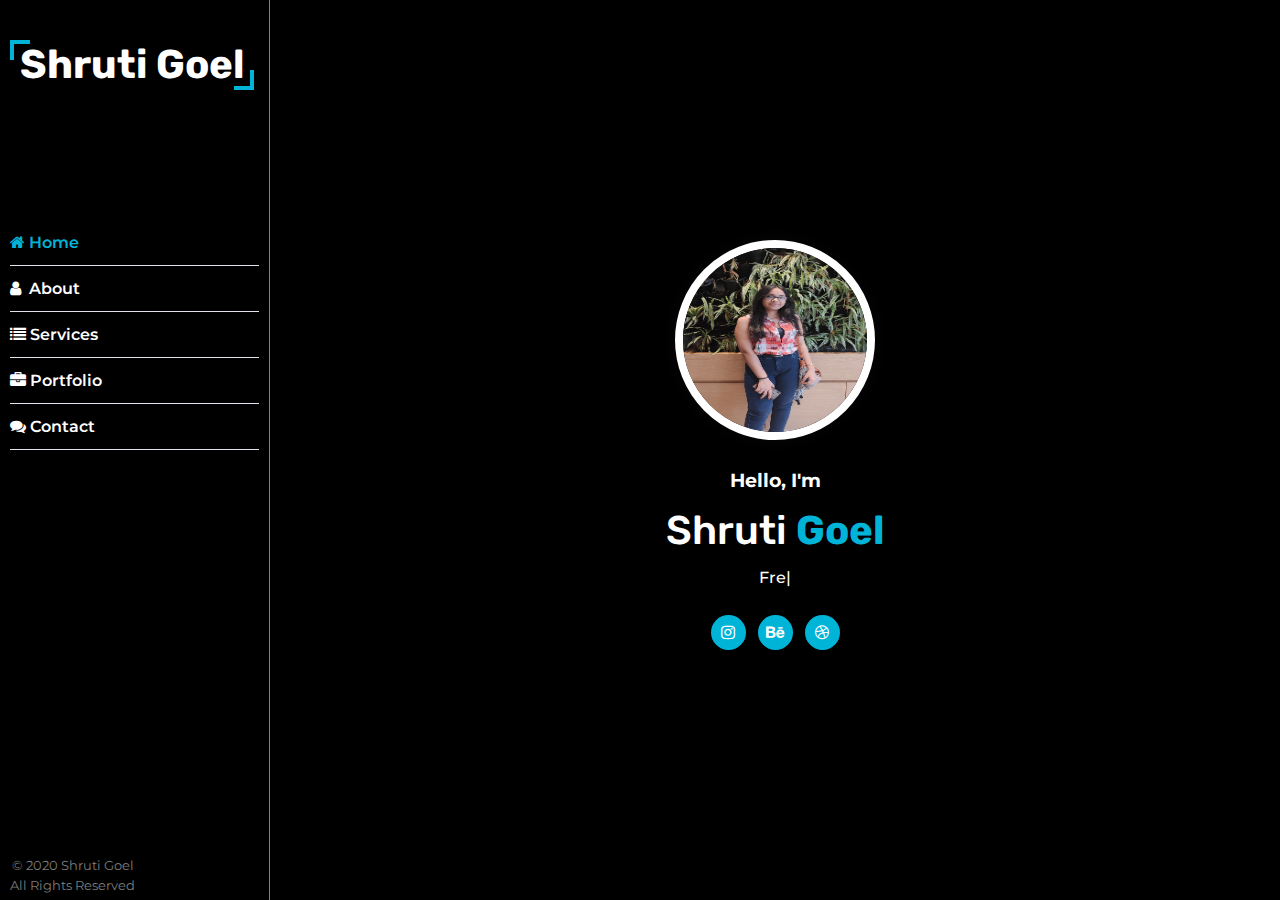
==== index.html @ d74e1188 "Update" ====
﻿<!DOCTYPE html>
<html lang="en-US">

<head>
    <title>Shruti Goel | Graphic Designer</title>
    <meta charset="utf-8" />
    <meta name="viewport" content="width=device-width, initial-scale=1" />

    <!-- Favicon -->
    <link rel="apple-touch-icon" sizes="57x57" href="images/favicon/apple-icon-57x57.png" />
    <link rel="apple-touch-icon" sizes="60x60" href="images/favicon/apple-icon-60x60.png" />
    <link rel="apple-touch-icon" sizes="72x72" href="images/favicon/apple-icon-72x72.png" />
    <link rel="apple-touch-icon" sizes="76x76" href="images/favicon/apple-icon-76x76.png" />
    <link rel="apple-touch-icon" sizes="114x114" href="images/favicon/apple-icon-114x114.png" />
    <link rel="apple-touch-icon" sizes="120x120" href="images/favicon/apple-icon-120x120.png" />
    <link rel="apple-touch-icon" sizes="144x144" href="images/favicon/apple-icon-144x144.png" />
    <link rel="apple-touch-icon" sizes="152x152" href="images/favicon/apple-icon-152x152.png" />
    <link rel="apple-touch-icon" sizes="180x180" href="images/favicon/apple-icon-180x180.png" />
    <link rel="icon" type="image/png" sizes="192x192" href="images/favicon/android-icon-192x192.png" />
    <link rel="icon" type="image/png" sizes="32x32" href="images/favicon/favicon-32x32.png" />
    <link rel="icon" type="image/png" sizes="96x96" href="images/favicon/favicon-96x96.png" />
    <link rel="icon" type="image/png" sizes="16x16" href="images/favicon/favicon-16x16.png" />
    <link rel="manifest" href="images/favicon/manifest.json" />
    <meta name="msapplication-TileColor" content="#ffffff" />
    <meta name="msapplication-TileImage" content="images/favicon/ms-icon-144x144.png" />
    <meta name="theme-color" content="#ffffff" />

    <!-- Required Social Preview MetaTags -->

    <!-- Primary Meta Tags -->
    <meta name="title" content="Shruti Goel | Graphic Designer" />
    <meta name="description" content="I'm Shruti Goel, a Freelance Graphic Designer and Digital Illustrator based in India. I love to provide awesome services to my lovely clients. Hire me now!" />

    <!-- Open Graph / Facebook -->
    <meta property="og:type" content="website" />
    <meta property="og:url" content="https://alnahian2003.github.io/me" />
    <meta property="og:title" content="Shruti Goel | Graphic Designer" />
    <meta property="og:description" content="I'm Shruti Goel, a Freelance Graphic Designer and Digital Illustrator based in India. I love to provide awesome services to my lovely clients. Hire me now!" />
    <meta property="og:image" content="images/alnahian.jpg" />

    <!-- Twitter -->
    <meta property="twitter:card" content="summary_large_image" />
    <meta property="twitter:url" content="https://alnahian2003.github.io/me" />
    <meta property="twitter:title" content="Shruti Goel | Graphic Designer" />
    <meta property="twitter:description" content="I'm Shruti Goel, a Freelance Graphic Designer and Digital Illustrator based in India. I love to provide awesome services to my lovely clients. Hire me now!" />
    <meta property="twitter:image" content="images/alnahian.jpg" />

    <!-- End of Required Social Preview MetaTags -->

    <!-- FontAwesome -->
    <link rel="stylesheet" href="https://cdnjs.cloudflare.com/ajax/libs/font-awesome/5.15.1/css/all.min.css">

    <!-- Main css Files -->
    <link rel="stylesheet" href="css/style.css" type="text/css" />

    <!-- Main Theme Color -->
    <link rel="stylesheet" class="alternate-style" title="blue" href="css/theme.css" type="text/css" />
    <link rel="stylesheet" href="css/styleSwitcher.css" type="text/css" />
</head>

<body style="background-color:black;">
    <!-- Notification -->
    <!-- <div id="notification">
      New Portfolio Website is Available!
      <a
        class="notif-link"
        href="https://alnahian2003.github.io"
        target="_blank"
      >
        ☺ Have a Look
      </a>
    </div> -->
    <!-- Preloader -->
    <div class="preloader">
        <div class="loader"></div>
    </div>
    <!-- Preloader End -->

    <!-- Main Container -->
    <div class="main-container">
        <!-- Aside -->
        <div class="aside">
            <!-- Nav Toggler Btn -->
            <div class="nav-toggler">
                <span></span>
            </div>
            <div class="aside-inner">
                <!-- Logo -->
                <div class="logo">
                    <a href="index.html">Shruti Goel</a>
                </div>
                <!-- Nav -->
                <ul class="nav">
                    <li>
                        <a href="#home" class="active"><i class="fa fa-home"></i> Home</a>
                    </li>
                    <li>
                        <a href="#about"><i class="fa fa-user"></i> &nbsp;About</a>
                    </li>
                    <li>
                        <a href="#services"><i class="fa fa-list"></i> Services</a>
                    </li>
                    <li>
                        <a href="#portfolio"><i class="fa fa-briefcase"></i> Portfolio</a>
                    </li>
                    <li>
                        <a href="#contact"><i class="fa fa-comments"></i> Contact</a>
                    </li>
                </ul>
                <!-- Copyright -->
                <div class="copyright-text" style="text-align: center">
                    &copy; 2020 Shruti Goel <br /> All Rights Reserved
                </div>
            </div>
        </div>
        <!-- Aside End -->
        <!-- Main Content -->
        <div class="main-content">
            <!-- Home Section -->
            <section class="home section active" id="home">
                <div class="container">
                    <div class="intro">
                        <img src="images/profile.jpg" class="shadow-dark ProfilePic" />
                        <h3>Hello, I'm</h3>
                        <h1>
                            Shruti
                            <span style="color: #00b4d8; font-size: 40px; font-weight: 700">
                Goel</span>
                        </h1>
                        <span class="iTyped"></span>
                        <div class="social-links">
                            <a href="https://facebook.com/alnahian2003" target="_blank">
                                <i class="fa fa-instagram"></i>
                            </a>
                            <a href="https://behance.net/alnahian2003" target="_blank">
                                <i class="fa fa-behance"></i>
                            </a>
                            <a href="https://twitter.com/alnahian2003" target="_blank">
                                <i class="fa fa-dribbble"></i>
                            </a>
                        </div>
                    </div>
                </div>
            </section>
            <!-- Home Section End -->

            <!-- About Section -->
            <section class="about section" id="about">
                <div class="container">
                    <div class="row">
                        <div class="section-title padd-15">
                            <h2>About Me</h2>
                        </div>
                    </div>
                    <div class="row">
                        <div class="about-content padd-15">
                            <div class="row">
                                <div class="about-text padd-15">
                                    <h3>I'm a Self Learner and<span> a Workaholic .</span></h3>
                                    <p>
                                        Creative graphic designer and illustrator with innovative ideas and a unique approach to designs. Always exploring new mediums and curating the most aesthetic designs. Enthusiastic team player, committed to delivering top results on time and within the
                                        budget. Passion for keeping clients satisfied with each project.
                                    </p>
                                </div>
                            </div>
                            <div class="row">
                                <div class="personal-info padd-15">
                                    <div class="row">
                                        <div class="info-item padd-15">
                                            <p>Age : <span>20 Years.</span></p>
                                        </div>
                                        <div class="info-item padd-15">
                                            <p>City : <span>Ghaziabad</span></p>
                                        </div>
                                        <div class="info-item padd-15">
                                            <p>
                                                Country : India
                                                </span>
                                            </p>
                                        </div>
                                        <div class="info-item padd-15">
                                            <p>
                                                Freelance :
                                                <span>
                          <span class="active" style="
                                height: 10px;
                                width: 10px;
                                border-radius: 50%;
                                background-color: #00b4d8;
                                display: inline-block;
                              "></span> Available.
                                                </span>
                                            </p>
                                        </div>
                                    </div>
                                    <div class="row">
                                        <div class="buttons padd-15">
                                            <a href="#contact" data-section-index="1" class="btn hire-me">Hire me</a>
                                        </div>
                                    </div>
                                </div>
                                <div class="skills padd-15">
                                    <div class="row">
                                        <div class="skill-item padd-15">
                                            <h5>Adobe Illustrator</h5>
                                            <div class="progress">
                                                <div class="progress-in" style="width: 90%"></div>
                                                <div class="skill-porcent">90%</div>
                                            </div>
                                        </div>
                                        <div class="skill-item padd-15">
                                            <h5>Adobe Photoshop</h5>
                                            <div class="progress">
                                                <div class="progress-in" style="width: 80%"></div>
                                                <div class="skill-porcent">50%</div>
                                            </div>
                                        </div>
                                        <div class="skill-item padd-15">
                                            <h5>Canva</h5>
                                            <div class="progress">
                                                <div class="progress-in" style="width: 55%"></div>
                                                <div class="skill-porcent">90%</div>
                                            </div>
                                        </div>
                                        <div class="skill-item padd-15">
                                            <h5>Sketchbook App</h5>
                                            <div class="progress">
                                                <div class="progress-in" style="width: 55%"></div>
                                                <div class="skill-porcent">80%</div>
                                            </div>
                                        </div>
                                        <div class="skill-item padd-15">
                                            <h5>After Effects</h5>
                                            <div class="progress">
                                                <div class="progress-in" style="width: 55%"></div>
                                                <div class="skill-porcent">40%</div>
                                            </div>
                                        </div>

                                    </div>
                                </div>
                            </div>

                            <div class="row">
                                <div class="education padd-15">
                                    <h3 class="title">Education</h3>
                                    <div class="row">
                                        <div class="timeline-box padd-15">
                                            <div class="timeline shadow-dark">
                                                <!-- timeline Item -->
                                                <div class="timeline-item">
                                                    <div class="circle-dot"></div>
                                                    <h6 class="timeline-date">
                                                        <i class="fa fa-calendar"></i> 2019 - Present
                                                    </h6>
                                                    <h3 class="timeline-title">
                                                        B.Sc (H) in Computer Science
                                                    </h3>
                                                    <p class="timeline-text">Sri Guru Tegh Bahadur Khalsa College | Delhi University</p>
                                                </div>
                                                <!-- timeline Item End -->
                                                <!-- timeline Item -->
                                                <div class="timeline-item">
                                                    <div class="circle-dot"></div>
                                                    <h6 class="timeline-date">
                                                        <i class="fa fa-calendar"></i> 2020-21
                                                    </h6>
                                                    <h4 class="timeline-title">
                                                        Professional Diploma in Fine Arts
                                                    </h4>
                                                    <p class="timeline-text">
                                                        Delhi Collage of Fine Arts
                                                    </p>
                                                </div>
                                                <!-- timeline Item End -->
                                                <!-- timeline Item -->
                                                <div class="timeline-item">
                                                    <div class="circle-dot"></div>
                                                    <h6 class="timeline-date">
                                                        <i class="fa fa-calendar"></i> 2018-19
                                                    </h6>
                                                    <h4 class="timeline-title">
                                                        Senior Secondary
                                                    </h4>
                                                    <p class="timeline-text">
                                                        DAV Public School Sreshtha Vihar
                                                    </p>
                                                </div>
                                                <!-- timeline Item End -->
                                                <!-- timeline Item -->
                                                <div class="timeline-item">
                                                    <div class="circle-dot"></div>
                                                    <h6 class="timeline-date">
                                                        <i class="fa fa-calendar"></i> 2016-17
                                                    </h6>
                                                    <h4 class="timeline-title">
                                                        High School
                                                    </h4>
                                                    <p class="timeline-text">
                                                        DAV Public School | Rajendra Nagar
                                                    </p>
                                                </div>
                                                <!-- timeline Item End -->
                                            </div>
                                        </div>
                                    </div>
                                </div>
                                <div class="experience padd-15">
                                    <h3 class="title">Experience</h3>
                                    <div class="row">
                                        <div class="timeline-box padd-15">
                                            <div class="timeline shadow-dark">
                                                <!-- timeline Item -->
                                                <div class="timeline-item">
                                                    <div class="circle-dot"></div>
                                                    <h6 class="timeline-date">
                                                        <i class="fa fa-calendar"></i>November 2021 - Present
                                                    </h6>
                                                    <h1 class="timeline-title">DOJO Sports</h4>
                                                        <h4 class="timeline-text">Graphic Design Intern</h4>
                                                        <p class="timeline-text">
                                                            - Recreating digital illustrations for their application.<br> - Designing passport advertisements.<br> - Informational ad promotional posts for various instagram handles.<br> - Animated GIFs
                                                            to be uploaded on the firm's app.
                                                        </p>
                                                </div>
                                                <!-- timeline Item End -->
                                                <!-- timeline Item -->
                                                <div class="timeline-item">
                                                    <div class="circle-dot"></div>
                                                    <h6 class="timeline-date">
                                                        <i class="fa fa-calendar"></i> August - September 2021
                                                    </h6>
                                                    <h1 class="timeline-title">Platinum Overseas</h4>
                                                        <h4 class="timeline-text">Graphic Design Intern</h4>
                                                        <p class="timeline-text">
                                                            -Tasked to make graphics for their official website.<br> - Edited promotional photos for new products.<br> -Made creative instagram posts.<br> -Designed Amazon and Flipkart sliders.
                                                        </p>
                                                </div>
                                                <!-- timeline Item End -->
                                                <!-- timeline Item -->
                                                <div class="timeline-item">
                                                    <div class="circle-dot"></div>
                                                    <h6 class="timeline-date">
                                                        <i class="fa fa-calendar"></i> August 2021
                                                    </h6>
                                                    <h1 class="timeline-title">Godwill Planners</h4>
                                                        <h4 class="timeline-text">Graphic Design Intern</h4>
                                                        <p class="timeline-text">
                                                            -Edited presentation layouts for clients.<br> - Planned the Instagram feed.<br> -Collected theme specific designs to be put into presentations.
                                                        </p>
                                                </div>
                                                <!-- timeline Item End -->
                                                <!-- timeline Item -->
                                                <div class="timeline-item">
                                                    <div class="circle-dot"></div>
                                                    <h6 class="timeline-date">
                                                        <i class="fa fa-calendar"></i> July 2021 - Present
                                                    </h6>
                                                    <h1 class="timeline-title">Strokes - The fine arts society, SGTBKC</h4>
                                                        <h4 class="timeline-text">President</h4>
                                                        <p class="timeline-text">
                                                            -Working closely with the marketing team.<br> - Designed event promotion posters and introductory posts.<br> -Backend management of all the fine arts events.
                                                        </p>
                                                </div>
                                                <!-- timeline Item End -->
                                            </div>
                                        </div>
                                    </div>
                                </div>
                            </div>
                        </div>
                    </div>
                </div>
            </section>
            <!-- About Section End -->

            <!-- Service Section -->
            <section class="service section" id="services">
                <div class="container">
                    <div class="row">
                        <div class="section-title padd-15">
                            <h2>Services</h2>
                        </div>
                    </div>
                    <div class="row">
                        <!-- Service item -->
                        <div class="service-item padd-15">
                            <div class="service-item-inner">
                                <div class="icon"><i class="fas fa-bezier-curve"></i></div>
                                <h4>Graphic Designing</h4>
                                <p>
                                    Extensive experience in multimedia, marketing and print design. Exceptional collaborative and interpersonal skills; dynamic team player with well-developed written and verbal communication abilities. Passionate and inventive creator of innovative marketing
                                    strategies and campaigns; accustomed to performing in deadline-driven environments with an emphasis on working within budget requirements.
                                </p>
                            </div>
                        </div>
                        <!-- Service item End -->
                        <!-- Service item -->
                        <div class="service-item padd-15">
                            <div class="service-item-inner">
                                <div class="icon"><i class="fa fa-pencil"></i></div>
                                <h4>Digital Art</h4>
                                <p>
                                    My digital art is characterized by layers of depth and resonance, colourful lyricism, and a plethora of tactile surfaces. Skilled in sketchbook app. Blending the colours with utmost accuracy is my forte.
                                </p>
                            </div>
                        </div>
                    </div>
                </div>
            </section>
            <!-- Service Section End -->

            <!-- Portfolio Section -->
            <section class="portfolio section" id="portfolio">
                <div class="container">
                    <div class="row">
                        <div class="section-title padd-15">
                            <h2>Portfolio</h2>
                        </div>
                    </div>
                    <div class="row" style="visibility:hidden;">
                        <div class="portfolio-filter padd-15">
                            <button type="button" class="active" data-filter="all">
                All
              </button>
                            <button type="button" data-filter="web-design">
                Web Design
              </button>
                            <button type="button" data-filter="wordpress">Wordpress</button>
                        </div>
                    </div>
                    <div class="row">
                        <!-- Portfolio Item -->
                        <div class="portfolio-item padd-15" data-category="web-design">
                            <a href="Insta feed.html">

                                <div class="portfolio-item-inner shadow-dark">
                                    <div class="portfolio-img">
                                        <img src="imgs/covers/instacover.png" alt="Web Design" />
                                    </div>
                                    <div class="portfolio-info">
                                        <h4>Instagram Feed Post</h4>
                                        <div class="icon">

                                            <i class="fa fa-search"></i>
                                        </div>
                                    </div>
                                </div>
                            </a>

                        </div>
                        <!-- Portfolio Item End -->
                        <!-- Portfolio Item -->

                        <div class="portfolio-item padd-15" data-category="web-design">
                            <a href="Instareels.html">

                                <div class="portfolio-item-inner shadow-dark">
                                    <div class="portfolio-img">
                                        <img src="imgs/covers/reelcover-02.png" alt="Web Design" />
                                    </div>
                                    <div class="portfolio-info">
                                        <h4>Instagram Reels</h4>
                                        <div class="icon">
                                            <i class="fa fa-search"></i>
                                        </div>
                                    </div>
                                </div>
                            </a>

                        </div>
                        <!-- Portfolio Item End -->
                        <!-- Portfolio Item -->
                        <!-- <div class="portfolio-item padd-15" data-category="web-design">
                            <div class="portfolio-item-inner shadow-dark">
                                <div class="portfolio-img">
                                    <img src="images/portfolio/insta5_2.png" alt="Wordpress" />
                                </div>
                                <div class="portfolio-info">
                                    <h4>Video Animation</h4>
                                    <div class="icon">
                                        <a href="Instafeed.html">
                                            <i class="fa fa-search"></i></a>
                                    </div>
                                </div>
                            </div>
                        </div> -->
                        <!-- Portfolio Item End -->
                        <!-- Portfolio Item -->
                        <div class="portfolio-item padd-15" data-category="web-design">

                            <a href="Illustrations.html">

                                <div class="portfolio-item-inner shadow-dark">
                                    <div class="portfolio-img">
                                        <img src="imgs/covers/illuscover-02.png" alt="portfolio" />
                                    </div>
                                    <div class="portfolio-info">
                                        <h4>Illustrations</h4>
                                        <div class="icon">
                                            <i class="fa fa-search"></i>
                                        </div>
                                    </div>
                                </div>
                            </a>
                        </div>
                        <!-- Portfolio Item End -->
                        <!-- Portfolio Item -->
                        <div class="portfolio-item padd-15" data-category="web-design">

                            <a href="Digital art.html">

                                <div class="portfolio-item-inner shadow-dark">
                                    <div class="portfolio-img">
                                        <img src="imgs/covers/digcover-01.png" alt="WordPress" />
                                    </div>
                                    <div class="portfolio-info">
                                        <h4>Digital Art</h4>
                                        <div class="icon">
                                            <i class="fa fa-search"></i>
                                        </div>
                                    </div>
                                </div>
                            </a>
                        </div>
                        <!-- Portfolio Item End -->
                        <!-- Portfolio Item -->
                        <div class="portfolio-item padd-15" data-category="web-design">

                            <a href="Logos.html">
                                <div class="portfolio-item-inner shadow-dark">
                                    <div class="portfolio-img">
                                        <img src="imgs/covers/logocover-01.png" alt="WordPress" />
                                    </div>
                                    <div class="portfolio-info">
                                        <h4>Logos</h4>
                                        <div class="icon">
                                            <i class="fa fa-search"></i>
                                        </div>
                                    </div>
                                </div>
                            </a>
                        </div>
                        <!-- Portfolio Item End -->
                        <!-- Portfolio Item -->
                        <div class="portfolio-item padd-15" data-category="web-design">
                            <a href="Typography.html">
                                <div class="portfolio-item-inner shadow-dark">
                                    <div class="portfolio-img">
                                        <img src="imgs/covers/typocover-01.png" alt="WordPress" />
                                    </div>
                                    <div class="portfolio-info">
                                        <h4>Typography</h4>
                                        <div class="icon">
                                            <i class="fa fa-search"></i>
                                        </div>
                                    </div>
                                </div>
                            </a>
                        </div>
                        <!-- Portfolio Item End -->
                        <!-- Portfolio Item -->
                        <!-- <div class="portfolio-item padd-15" data-category="wordpress">
                            <div class="portfolio-item-inner shadow-dark">
                                <div class="portfolio-img">
                                    <img src="images/portfolio/insta5_2.png" alt="WordPress" />
                                </div>
                                <div class="portfolio-info">
                                    <h4>Presentation Refining</h4>
                                    <div class="icon">
                                        <a href="Instafeed.html">
                                            <i class="fa fa-search"></i></a>
                                    </div>
                                </div>
                            </div>
                        </div> -->
                        <!-- Portfolio Item End -->
                        <!-- Portfolio Item -->
                        <!-- <div class="portfolio-item padd-15" data-category="wordpress">
                            <div class="portfolio-item-inner shadow-dark">
                                <div class="portfolio-img">
                                    <img src="images/portfolio/insta5_2.png" alt="WordPress" />
                                </div>
                                <div class="portfolio-info">
                                    <h4>Package Designing</h4>
                                    <div class="icon">
                                        <a href="Instafeed.html">
                                            <i class="fa fa-search"></i></a>
                                    </div>
                                </div>
                            </div>
                        </div> -->
                        <!-- Portfolio Item End -->
                        <!-- Portfolio Item -->
                        <!-- <div class="portfolio-item padd-15" data-category="wordpress">
                            <div class="portfolio-item-inner shadow-dark">
                                <div class="portfolio-img">
                                    <img src="images/portfolio/insta5_2.png" alt="WordPress" />
                                </div>
                                <div class="portfolio-info">
                                    <h4>Website Hero Banner Design</h4>
                                    <div class="icon">
                                        <a href="Instafeed.html">
                                            <i class="fa fa-search"></i></a>
                                    </div>
                                </div>
                            </div>
                        </div> -->
                        <!-- Portfolio Item End -->
                        <!-- Portfolio Item -->
                        <div class="portfolio-item padd-15" data-category="wordpress">
                            <a href="Posters.html">

                                <div class="portfolio-item-inner shadow-dark">
                                    <div class="portfolio-img">
                                        <img src="imgs/covers/postercover-02.png" alt="WordPress" />
                                    </div>
                                    <div class="portfolio-info">
                                        <h4>Posters</h4>
                                        <div class="icon">
                                            <i class="fa fa-search"></i>
                                        </div>
                                    </div>
                                </div>
                            </a>
                        </div>
                        <!-- Portfolio Item End -->

                    </div>
                    <a href="imgs/ResumeShrutiGoel.pdf" class="btn">Download CV</a>
                    <!-- <div class="buttons padd-15" style="text-align: center">
            
            <a href="https://behance.net/alnahian2003" target="_blank" class="btn">See More</a>
          </div> -->
                </div>
            </section>
            <!-- Portfolio Section End -->

            <!-- Contact Section -->
            <section class="contact section" id="contact">
                <div class="container">
                    <div class="row">
                        <div class="section-title padd-15">
                            <h2>Contact Me</h2>
                        </div>
                    </div>
                    <div class="row">
                        <!-- contact-info-item  -->
                        <div class="contact-info-item padd-15">
                            <div class="icon">
                                <i class="fab fa-instagram"></i>
                                <h4>Say, Hi!</h4>
                                <p>
                                    <a style="color: #00b4d8" href="https://m.me/alnahian2003" target="_blank">instagram/shruistic</a>
                                </p>
                            </div>
                        </div>
                        <!-- contact-info-item end -->
                        <!-- contact-info-item  -->
                        <!-- <div class="contact-info-item padd-15">
                            <div class="icon">
                                <i class="fa fa-unigigs"></i>
                                <h4>Workspace</h4>
                                <p>Mirpur -1, Dhaka, Bangladesh</p>
                            </div>
                        </div> -->
                        <!-- contact-info-item end -->
                        <!-- contact-info-item  -->
                        <div class="contact-info-item padd-15">
                            <div class="icon">
                                <i class="fa fa-envelope"></i>
                                <h4>Mail Me</h4>
                                <a style="color: #00b4d8" href="mailto:a.alnahian2003@gmail.com?subject=Hello%20Dear%20Al%20Nahian!%20It's%20an%20urgent.%20I%20need%20to%20talk%20to%20you%20about%20something.&body=Hey%20Al%20Nahian%2C%20I%20will%20be%20very%20happy%20if%20you%20would%20love%20to%20reply%20to%20my%20message.%20I%20have%20some%20important%20talk%20with%20you.%20Please%20FEEL%20FREE%20to%20reply%20as%20soon%20as%20possible.">shruti060701@gmail.com</a>
                            </div>
                        </div>
                        <!-- contact-info-item end -->
                    </div>

                    <!-- Contact Form -->
                    <!-- I will enable this when I'll have a SMTP Server (@alnahian2003) |16OCT2020===Finally I found one ♥ Third Party Mail Server and Contact Form Added -->
                    <div class="row">
                        <form action="https://formspree.io/f/xjvlrgeq" class="contact-form padd-15" method="POST">
                            <div class="row">
                                <div class="form-item col-6 padd-15">
                                    <div class="form-group">
                                        <input type="text" name="Name" class="form-control" placeholder="Name*" />
                                    </div>
                                </div>
                                <div class="form-item col-6 padd-15">
                                    <div class="form-group">
                                        <input type="email" name="Email" class="form-control" placeholder="Email*" />
                                    </div>
                                </div>
                            </div>
                            <div class="row">
                                <div class="form-item col-12 padd-15">
                                    <div class="form-group">
                                        <input type="text" name="Subject" class="form-control" placeholder="Subject*" />
                                    </div>
                                </div>
                            </div>
                            <div class="row">
                                <div class="form-item col-12 padd-15">
                                    <div class="form-group">
                                        <textarea class="form-control" name="Message" placeholder="Your Message..."></textarea>
                                    </div>
                                </div>
                            </div>
                            <div class="row">
                                <div class="col-12 padd-15">
                                    <button type="submit" class="btn">Send Message</button>
                                </div>
                            </div>
                        </form>
                    </div>
                    <!-- Contact Form End -->
                </div>
                <!-- <img src="images/meet_the_dev.webp" style="width: 100%; height: auto" /> -->
            </section>
            <!-- Contact Section End -->
        </div>
        <!-- Main Content End -->
    </div>
    <!-- Main Container End -->

    <!-- Lightbox -->
    <div class="lightbox">
        <div class="lightbox-content">
            <div class="lightbox-close">&times;</div>
            <img src="" alt="" onclick="nextItem()" class="lightbox-img" />
            <div class="lightbox-caption">
                <div class="caption-text"></div>
                <div class="caption-counter"></div>
            </div>
        </div>
        <div class="lightbox-controls">
            <div class="prev-item" onclick="prevItem()">
                <i class="fa fa-angle-left"></i>
            </div>
            <div class="next-item" onclick="nextItem()">
                <i class="fa fa-angle-right"></i>
            </div>
        </div>
    </div>
    <!-- Lightbox End -->

    <!-- Dark Mode Swithcher -->
    <!-- <div class="style-switcher">
        <div class="toggle-style-switcher">
            <i class="fa fa-adjust"></i>
        </div>
    </div> -->
    <!-- Dark Mode Switcher -->

    <!-- Main js -->
    <script src="js/script.js"></script>
</body>

</html>

<!-- Template From The WebShala Youtube Channel. All Rights Reserved -->
---- css/style.css ----
/*Font Awesome Free Icon*/

@import url("https://stackpath.bootstrapcdn.com/font-awesome/4.7.0/css/font-awesome.min.css");

/*Google fonts*/

@import url("https://fonts.googleapis.com/css?family=Montserrat:400,500,600,700&display=swap");
@import url("https://fonts.googleapis.com/css?family=Rubik:500,700,900&display=swap");
.ProfilePic {
    image-rendering: auto;
    image-rendering: crisp-edges;
    image-rendering: pixelated;
    /* Safari seems to support, but seems deprecated and does the same thing as the others. */
    image-rendering: -webkit-optimize-contrast;
}


/* General Style */

body {
    margin: 0;
    line-height: 1.5;
    font-size: 16px;
    font-family: "Montserrat", sans-serif;
    font-weight: 400;
    background-color: black;
}

* {
    margin: 0;
    padding: 0;
    outline: none;
    text-decoration: none;
    box-sizing: border-box;
}

::before,
::after {
    box-sizing: border-box;
}

a {
    list-style-type: none;
    color: #00b4d8;
}

input,
textarea,
select {
    font-family: "Montserrat", sans-serif;
}

.section {
    background-color: black;
    min-height: 100vh;
    display: block;
    padding: 0 30px;
    position: fixed;
    left: 270px;
    top: 0;
    right: 0;
    bottom: 0;
    z-index: 0;
    overflow-x: hidden;
    overflow-y: auto;
    opacity: 1;
    transition: all 0.3s ease;
    -webkit-transition: all 0.3s ease;
}

.section.active {
    opacity: 1;
    z-index: 2;
    animation: slideSection 1s ease;
    -webkit-animation: slideSection 1s ease;
    -moz-animation: slideSection 1s ease;
    -o-animation: slideSection 1s ease;
}

.section.back-section {
    z-index: 1;
}

@keyframes slideSection {
    0% {
        transform: translateX(100%);
        -webkit-transform: translateX(100%);
        -moz-transform: translateX(100%);
        -o-transform: translateX(100%);
    }
    100% {
        transform: translateX(0%);
        -webkit-transform: translateX(0%);
        -moz-transform: translateX(0%);
        -o-transform: translateX(0%);
    }
}

@-webkit-keyframes slideSection {
    0% {
        transform: translateX(100%);
        -webkit-transform: translateX(100%);
        -moz-transform: translateX(100%);
        -o-transform: translateX(100%);
    }
    100% {
        transform: translateX(0%);
        -webkit-transform: translateX(0%);
        -moz-transform: translateX(0%);
        -o-transform: translateX(0%);
    }
}

@-moz-keyframes slideSection {
    0% {
        transform: translateX(100%);
        -webkit-transform: translateX(100%);
        -moz-transform: translateX(100%);
        -o-transform: translateX(100%);
    }
    100% {
        transform: translateX(0%);
        -webkit-transform: translateX(0%);
        -moz-transform: translateX(0%);
        -o-transform: translateX(0%);
    }
}

@-o-keyframes slideSection {
    0% {
        transform: translateX(100%);
        -webkit-transform: translateX(100%);
        -moz-transform: translateX(100%);
        -o-transform: translateX(100%);
    }
    100% {
        transform: translateX(0%);
        -webkit-transform: translateX(0%);
        -moz-transform: translateX(0%);
        -o-transform: translateX(0%);
    }
}

.section .container {
    padding-top: 60px;
    padding-bottom: 70px;
}

.section-title {
    -ms-flex: 0 0 100%;
    flex: 0 0 100%;
    max-width: 100%;
    margin-bottom: 60px;
}

.section-title h2 {
    font-size: 40px;
    color: white;
    font-family: "Rubik", sans-serif;
    font-weight: 700;
    margin: 0;
    position: relative;
}

.section-title h2::before {
    content: "";
    height: 4px;
    width: 50px;
    position: absolute;
    top: 100%;
    left: 0;
}

.section-title h2::after {
    content: "";
    height: 4px;
    width: 25px;
    position: absolute;
    top: 100%;
    left: 0;
    margin-top: 8px;
}

.row {
    display: -ms-flexbox;
    display: flex;
    -ms-flex-wrap: wrap;
    flex-wrap: wrap;
    margin-right: -15px;
    margin-left: -15px;
    position: relative;
}

.padd-15 {
    padding-left: 15px;
    padding-right: 15px;
}

.container {
    max-width: 1100px;
    width: 100%;
    margin: auto;
}

.shadow-dark {
    -webkit-box-shadow: 0 0 20px rgba(48, 46, 77, 0.15);
    box-shadow: 0 0 20px rgba(48, 46, 77, 0.15);
}

.btn {
    font-size: 16px;
    font-family: "Rubik", sans-serif;
    font-weight: 500;
    padding: 12px 35px;
    color: #ffffff;
    border-radius: 40px;
    transition: all 0.3s ease;
    -webkit-transition: all 0.3s ease;
    display: inline-block;
    white-space: nowrap;
    border: none;
    cursor: pointer;
}

.btn:hover {
    -webkit-transform: scale(1.05);
    transform: scale(1.05);
}

.hidden {
    display: none !important;
}


/* Preloader */

.preloader {
    background-color: #f9fffd;
    position: fixed;
    left: 0;
    top: 0;
    height: 100%;
    width: 100%;
    z-index: 150;
    display: flex;
    display: -ms-flexbox;
    -ms-flex-align: center;
    -ms-flex-pack: center;
    align-items: center;
    justify-content: center;
    transition: all 1s ease;
    -webkit-transition: all 1s ease;
}

.preloader.opacity-0 {
    opacity: 0;
}

.preloader .loader {
    height: 40px;
    width: 40px;
    border: 4px solid #00b4d8;
    border-radius: 50%;
    border-top: 4px solid transparent;
    border-bottom: 4px solid transparent;
    animation: spin .5s linear infinite;
    -webkit-animation: spin .5s linear infinite;
}

@keyframes spin {
    0% {
        transform: rotate(0deg);
        -webkit-transform: rotate(0deg);
    }
    100% {
        transform: rotate(360deg);
        -webkit-transform: rotate(360deg);
    }
}

@-webkit-keyframes spin {
    0% {
        transform: rotate(0deg);
        -webkit-transform: rotate(0deg);
    }
    100% {
        transform: rotate(360deg);
        -webkit-transform: rotate(360deg);
    }
}


/* Aside */

.aside {
    width: 270px;
    background-color: black;
    position: fixed;
    height: 100%;
    left: 0;
    top: 0;
    z-index: 11;
    border-right: 1px solid #00b4d8;
    /* padding: 30px; */
    transition: all 0.3s ease;
    -webkit-transition: all 0.3s ease;
    /* overflow-y: auto; */
}

.aside .aside-inner {
    position: absolute;
    left: 0;
    top: 0;
    width: 100%;
    height: 100%;
    padding: 10px;
    overflow-y: auto;
}

.aside .logo {
    padding: 30px 0;
}

.aside .logo a {
    font-size: 40px;
    color: white;
    font-family: "Rubik", sans-serif;
    font-weight: 700;
    text-decoration: none;
    display: inline-block;
    position: relative;
    padding: 0 10px;
    line-height: 50px;
}

.aside .logo a::before {
    content: "";
    height: 20px;
    width: 20px;
    position: absolute;
    top: 0;
    left: 0;
}

.aside .logo a::after {
    content: "";
    height: 20px;
    width: 20px;
    position: absolute;
    bottom: 0;
    right: 0;
}

.aside .nav-toggler {
    height: 40px;
    width: 45px;
    border: 1px solid #d4d4e3;
    cursor: pointer;
    position: fixed;
    left: 300px;
    top: 20px;
    z-index: 11;
    border-radius: 5px;
    background-color: #ffffff;
    /* display: -ms-flexbox;
    display: flex; */
    display: none;
    -ms-flex-align: center;
    align-items: center;
    justify-content: center;
    -ms-flex-pack: center;
    transition: all 0.3s ease;
    -webkit-transition: all 0.3s ease;
}

.aside .nav-toggler span {
    height: 2px;
    width: 18px;
    display: inline-block;
    position: relative;
}

.aside .nav-toggler.open span {
    background-color: transparent;
}

.aside .nav-toggler span::before {
    content: "";
    height: 2px;
    width: 18px;
    position: absolute;
    top: -6px;
    left: 0;
}

.aside .nav-toggler.open span::before {
    transform: rotate(45deg);
    -webkit-transform: rotate(45deg);
    top: 0px;
}

.aside .nav-toggler span::after {
    content: "";
    height: 2px;
    width: 18px;
    position: absolute;
    top: 6px;
    left: 0;
}

.aside .nav-toggler.open span::after {
    transform: rotate(-45deg);
    -webkit-transform: rotate(-45deg);
    top: 0px;
}

.aside .nav {
    list-style: none;
    margin: 100px 0;
    padding: 0;
}

.aside .nav li {
    display: block;
}

.aside .nav li a {
    font-size: 16px;
    font-weight: 600;
    color: white;
    text-decoration: none;
    line-height: 45px;
    display: block;
    border-bottom: 1px solid #e8dfec;
    -webkit-transition: all 0.3s ease;
    transition: all 0.3s ease;
    text-transform: capitalize;
}

.aside .nav li a:not(.active):hover {
    padding-left: 5px;
}

.aside .nav li a .fa .bi {
    margin-right: 5px;
}

.aside .copyright-text {
    position: absolute;
    bottom: 5px;
    font-size: 13px;
    color: #7d7d7d;
}


/* Home Section */

.home {
    min-height: 100vh;
    display: -ms-flexbox;
    display: flex;
}

.home .intro {
    text-align: center;
}

.home .intro img {
    height: 200px;
    width: 200px;
    border-radius: 50%;
    display: inline-block;
    border: 8px solid #ffffff;
    position: relative;
}

.home .intro h3 {
    margin: 20px 0 5px;
    color: white;
}

.home .intro h1 {
    font-size: 40px;
    color: white;
    font-family: "Rubik", sans-serif;
    font-weight: 500;
    margin: 5px 0 5px;
}

.home .intro span {
    font-size: 16px;
    font-weight: 500;
    margin: 0;
    line-height: 22px;
    color: white;
}

.home .intro .social-links {
    margin-top: 25px;
}

.home .intro .social-links a {
    height: 35px;
    width: 35px;
    display: inline-block;
    text-align: center;
    line-height: 35px;
    color: #ffffff;
    margin: 0 4px;
    border-radius: 50%;
    text-decoration: none;
    -webkit-transition: all 0.3s ease;
    transition: all 0.3s ease;
}

.home .intro .social-links a:hover {
    -webkit-transform: scale(1.1);
    transform: scale(1.1);
}

.ityped-cursor {
    /* font-size: 2.2rem; */
    opacity: 1;
    -webkit-animation: blink 0.3s infinite;
    -moz-animation: blink 0.3s infinite;
    animation: blink 0.3s infinite;
    animation-direction: alternate;
}

@keyframes blink {
    100% {
        opacity: 0;
    }
}

@-webkit-keyframes blink {
    100% {
        opacity: 0;
    }
}

@-moz-keyframes blink {
    100% {
        opacity: 0;
    }
}


/* About Section */

.about .about-content {
    -ms-flex: 0 0 100%;
    flex: 0 0 100%;
    max-width: 100%;
}

.about .about-content .about-text {
    -ms-flex: 0 0 100%;
    flex: 0 0 100%;
    max-width: 100%;
}

.about .about-content .about-text h3 {
    font-size: 24px;
    margin-bottom: 15px;
    font-weight: 700;
    color: white;
}

.about .about-content .about-text p {
    font-size: 16px;
    line-height: 25px;
    color: white;
    margin: 0;
}

.about .about-content .personal-info {
    -ms-flex: 0 0 60%;
    flex: 0 0 60%;
    max-width: 60%;
    margin-top: 40px;
}

.about .about-content .personal-info .info-item {
    -ms-flex: 0 0 50%;
    flex: 0 0 50%;
    max-width: 50%;
}

.about .about-content .personal-info .info-item p {
    font-weight: 600;
    padding: 10px 0;
    font-size: 16px;
    margin: 0;
    color: white;
    border-bottom: 1px solid #e8dfec;
}

.about .about-content .personal-info .info-item p span {
    font-weight: 400;
    color: white;
    margin-left: 4px;
    display: inline-block;
}

.about .about-content .personal-info .buttons {
    margin-top: 30px;
}

.about .about-content .personal-info .buttons .btn {
    margin-right: 15px;
    margin-top: 10px;
}

.about .about-content .skills {
    -ms-flex: 0 0 40%;
    flex: 0 0 40%;
    max-width: 40%;
    margin-top: 40px;
}

.about .about-content .skills .skill-item {
    -ms-flex: 0 0 100%;
    flex: 0 0 100%;
    max-width: 100%;
}

.about .about-content .skills .skill-item h5 {
    line-height: 40px;
    font-weight: 600;
    font-size: 16px;
    color: white;
    text-transform: capitalize;
    margin: 0;
}

.about .about-content .skills .skill-item {
    margin-bottom: 30px;
}

.about .about-content .skills .skill-item .progress {
    background-color: #e3e3e3;
    height: 8px;
    border-radius: 4px;
    width: 100%;
    position: relative;
}

.about .about-content .skills .skill-item .progress .progress-in {
    position: absolute;
    left: 0;
    top: 0;
    height: 100%;
    border-radius: 4px;
}

.about .about-content .skills .skill-item .skill-porcent {
    line-height: 40px;
    position: absolute;
    right: 0;
    top: -40px;
    font-weight: 400;
    color: white;
}

.about .about-content .education {
    -ms-flex: 0 0 50%;
    flex: 0 0 50%;
    max-width: 50%;
    margin-top: 30px;
}

.about .about-content .experience {
    -ms-flex: 0 0 50%;
    flex: 0 0 50%;
    max-width: 50%;
    margin-top: 30px;
}

.about .about-content h3.title {
    font-size: 24px;
    margin-bottom: 30px;
    font-weight: 700;
    color: white;
}

.about .about-content .timeline {
    background-color: #383838;
    padding: 30px 15px;
    border: 1px solid #dfece0;
    border-radius: 10px;
    position: relative;
    width: 100%;
}

.about .about-content .timeline .timeline-item {
    position: relative;
    padding-left: 37px;
    padding-bottom: 50px;
}

.about .about-content .timeline .timeline-item::before {
    content: "";
    width: 1px;
    position: absolute;
    height: 100%;
    left: 7px;
    top: 0;
}

.about .about-content .timeline .timeline-item:last-child {
    padding-bottom: 0px;
}

.about .about-content .timeline-box {
    -ms-flex: 0 0 100%;
    flex: 0 0 100%;
    max-width: 100%;
}

.about .about-content .timeline .circle-dot {
    position: absolute;
    left: 0;
    top: 0px;
    height: 15px;
    width: 15px;
    left: 0px;
    border-radius: 50%;
}

.about .about-content .timeline .timeline-date {
    font-size: 14px;
    font-weight: 400;
    color: white;
    margin-bottom: 12px;
}

.about .about-content .timeline .timeline-date .fa .bi {
    margin-right: 5px;
}

.about .about-content .timeline .timeline-title {
    font-weight: 700;
    font-size: 18px;
    margin-bottom: 15px;
    text-transform: capitalize;
    color: white;
}

.about .about-content .timeline .timeline-text {
    font-size: 16px;
    line-height: 25px;
    color: white;
    margin: 0;
}


/* Services Section */

.service .container {
    padding-bottom: 40px;
}

.service .service-item {
    flex: 0 0 33.33%;
    -ms-flex: 0 0 33.33%;
    max-width: 33.33%;
    margin-bottom: 30px;
    display: -ms-flexbox;
    display: flex;
}

.service .service-item .service-item-inner {
    background-color: #383838;
    border: 1px solid #dddddd;
    border-radius: 10px;
    padding: 30px 15px;
    text-align: center;
    transition: all 0.3s ease;
    -webkit-transition: all 0.3s ease;
}

.service .service-item .service-item-inner:hover {
    -webkit-box-shadow: 0 0 20px rgba(48, 46, 77, 0.15);
    box-shadow: 0 0 20px rgba(48, 46, 77, 0.15);
    border: 1px solid #00b4d8;
    cursor: pointer;
}

.service .service-item .service-item-inner .icon {
    height: 60px;
    width: 60px;
    display: block;
    margin: 0 auto 30px;
    text-align: center;
    border-radius: 50%;
    transition: all 0.3s ease;
    -webkit-transition: all 0.3s ease;
}

.service .service-item .service-item-inner .icon .fa,
.service .service-item .service-item-inner .icon .bi,
.service .service-item .service-item-inner .icon .fas {
    font-size: 40px;
    line-height: 60px;
    transition: all 0.3s ease;
    -webkit-transition: all 0.3s ease;
}

.service .service-item .service-item-inner:hover .icon .fa,
.service .service-item .service-item-inner:hover .icon .bi,
.service .service-item .service-item-inner:hover .icon .fas {
    font-size: 25px;
    color: #ffffff;
}

.service .service-item .service-item-inner h4 {
    font-size: 18px;
    margin-bottom: 15px;
    color: white;
    font-weight: 700;
    text-transform: capitalize;
}

.service .service-item .service-item-inner p {
    font-size: 16px;
    color: white;
    line-height: 25px;
    margin: 0;
}


/* Portfolio Section */

.portfolio .container {
    padding-bottom: 40px;
}

.portfolio .portfolio-filter {
    flex: 0 0 100%;
    -ms-flex: 0 0 100%;
    max-width: 100%;
    text-align: center;
    margin-bottom: 40px;
}

.portfolio .portfolio-filter button {
    border: none;
    background-color: transparent;
    font-size: 18px;
    font-weight: 700;
    text-transform: capitalize;
    margin: 0 10px;
    color: white;
    cursor: pointer;
    border-bottom: 2px solid transparent;
    white-space: nowrap;
    padding-bottom: 2px;
    transition: all 0.3s ease;
    -webkit-transition: all 0.3s ease;
}

.portfolio .portfolio-item {
    flex: 0 0 33.33%;
    -ms-flex: 0 0 33.33%;
    max-width: 33.33%;
    margin-bottom: 30px;
}

.portfolio .portfolio-item.hide {
    display: none;
}

.portfolio .portfolio-item.show {
    display: block;
    animation: showItem 0.5s ease;
}

@keyframes showItem {
    0% {
        transform: scale(0.8);
        -webkit-transform: scale(0.8);
    }
    100% {
        transform: scale(1);
        -webkit-transform: scale(1);
    }
}

@-webkit-keyframes showItem {
    0% {
        transform: scale(0.8);
        -webkit-transform: scale(0.8);
        opacity: 0;
    }
    100% {
        transform: scale(1);
        -webkit-transform: scale(1);
        opacity: 1;
    }
}

.portfolio .portfolio-item-inner {
    border: 6px solid #ffffff;
    border-radius: 10px;
    overflow: hidden;
    cursor: pointer;
    position: relative;
}

.portfolio .portfolio-item-inner .portfolio-img img {
    width: 100%;
    display: block;
}

.portfolio .portfolio-item .portfolio-info {
    position: absolute;
    top: 0;
    left: 0;
    background-color: rgba(0, 0, 0, 0.8);
    height: 100%;
    width: 100%;
    z-index: 1;
    padding: 30px;
    opacity: 0;
    transition: all 0.3s ease;
    -webkit-transition: all 0.3s ease;
}

.portfolio .portfolio-item-inner:hover .portfolio-info {
    opacity: 1;
}

.portfolio .portfolio-item .portfolio-info h4 {
    font-size: 18px;
    font-weight: 700;
    color: #ffffff;
    text-transform: capitalize;
    transition: all 0.3s ease;
    -webkit-transition: all 0.3s ease;
    transform: translate(-20px);
    -webkit-transform: translate(-20px);
    opacity: 0;
}

.portfolio .portfolio-item-inner:hover .portfolio-info h4 {
    transform: translate(0px);
    -webkit-transform: translate(0px);
    opacity: 1;
}

.portfolio .portfolio-item .portfolio-info .icon {
    height: 40px;
    width: 40px;
    background-color: #ffffff;
    text-align: center;
    border-radius: 50%;
    position: absolute;
    right: 30px;
    bottom: 30px;
    transition: all 0.3s ease;
    -webkit-transition: all 0.3s ease;
    transform: translate(20px);
    -webkit-transform: translate(20px);
    opacity: 0;
}

.portfolio .portfolio-item-inner:hover .portfolio-info .icon {
    padding-top: 7px;
    transform: translate(0px);
    -webkit-transform: translate(0px);
    opacity: 1;
}

.portfolio .portfolio-item .portfolio-info .icon .fa .bi {
    line-height: 40px;
}


/* Lightbox */

.lightbox {
    position: fixed;
    left: 0;
    top: 0;
    width: 100%;
    height: 100%;
    background-color: rgba(0, 0, 0, 0.6);
    z-index: 100;
    display: none;
    align-items: center;
    -ms-flex-align: center;
    -ms-flex-pack: center;
    justify-content: center;
    cursor: zoom-out;
    padding: 30px;
}

.lightbox.open {
    display: flex;
    display: -ms-flexbox;
}

.lightbox .lightbox-content img {
    height: auto;
    width: auto;
    max-width: 100%;
    max-height: 500px;
    cursor: pointer;
    display: block;
    padding: 40px 0 30px;
}

.lightbox.open .lightbox-content {
    animation: lightboxImage 0.5s ease;
}

@keyframes lightboxImage {
    0% {
        transform: scale(0.8);
        -webkit-transform: scale(0.8);
    }
    100% {
        transform: scale(1);
        -webkit-transform: scale(1);
    }
}

@-webkit-keyframes lightboxImage {
    0% {
        transform: scale(0.8);
        -webkit-transform: scale(0.8);
    }
    100% {
        transform: scale(1);
        -webkit-transform: scale(1);
    }
}

.lightbox .lightbox-content {
    position: relative;
}

.lightbox .lightbox-content .lightbox-caption {
    position: absolute;
    bottom: 0;
    left: 0;
    width: 100%;
    display: -ms-flexbox;
    display: flex;
    -ms-flex-pack: space-between;
    justify-content: space-between;
    font-size: 16px;
    color: #ffffff;
    font-weight: 400;
    z-index: -1;
}

.lightbox .lightbox-content .lightbox-close {
    position: absolute;
    height: 40px;
    width: 40px;
    top: 0px;
    right: 0px;
    font-size: 32px;
    text-align: right;
    color: #ffffff;
    line-height: 40px;
    cursor: pointer;
}

.lightbox .lightbox-controls .prev-item,
.lightbox .lightbox-controls .next-item {
    position: absolute;
    height: 40px;
    width: 40px;
    background-color: #ffffff;
    text-align: center;
    border-radius: 50%;
    cursor: pointer;
    top: 50%;
    margin-top: -20px;
    z-index: 110;
    transition: all 0.3s ease;
    -webkit-transition: all 0.3s ease;
}

.lightbox .lightbox-controls .prev-item:active,
.lightbox .lightbox-controls .next-item:active {
    transform: scale(1.1);
    -webkit-transform: scale(1.1);
}

.lightbox .lightbox-controls .prev-item:hover,
.lightbox .lightbox-controls .next-item:hover {
    transform: scale(1);
    -webkit-transform: scale(1);
}

.lightbox .lightbox-controls .prev-item {
    left: 30px;
}

.lightbox .lightbox-controls .next-item {
    right: 30px;
}

.lightbox .lightbox-controls .prev-item .fa,
.lightbox .lightbox-controls .prev-item .bi,
.lightbox .lightbox-controls .next-item .fa,
.lightbox .lightbox-controls .next-item .bi {
    font-size: 32px;
    line-height: 40px;
}


/* Blog Section */

.blog .container {
    padding-bottom: 40px;
}

.blog .blog-item {
    flex: 0 0 33.33%;
    -ms-flex: 0 0 33.33%;
    max-width: 33.33%;
    margin-bottom: 30px;
}

.blog .blog-item-inner {
    border-radius: 10px;
    overflow: hidden;
    border: 1px solid #d4d4e3;
}

.blog .blog-item-inner .blog-img {
    position: relative;
    overflow: hidden;
}

.blog .blog-item-inner .blog-img img {
    width: 100%;
    display: block;
    transition: all 0.5s ease;
    -webkit-transition: all 0.5s ease;
}

.blog .blog-item-inner:hover .blog-img img {
    transform: scale(1.1);
    -webkit-transform: scale(1.1);
}

.blog .blog-item-inner .blog-img .blog-date {
    position: absolute;
    padding: 4px 10px;
    border-radius: 5px;
    color: #ffffff;
    font-size: 14px;
    font-weight: 600;
    left: 15px;
    bottom: 15px;
}

.blog .blog-item-inner .blog-info {
    padding: 30px 15px;
    background-color: #fdf9ff;
}

.blog .blog-item-inner .blog-info .blog-title {
    font-size: 18px;
    font-weight: 700;
    color: white;
    text-transform: capitalize;
    margin-bottom: 10px;
}

.blog .blog-item-inner .blog-info .blog-description {
    font-size: 16px;
    line-height: 25px;
    color: #504e70;
    font-weight: 400;
    margin-bottom: 15px;
}

.blog .blog-item-inner .blog-info .blog-tags {
    font-size: 16px;
    line-height: 25px;
    color: #504e70;
    font-weight: 400;
    text-transform: capitalize;
    font-size: 14px;
}

.blog .blog-item-inner .blog-info .blog-tags a {
    text-decoration: none;
    font-weight: 600;
}


/* Contact Section */

.contact .contact-info-item {
    flex: 0 0 33.33%;
    -ms-flex: 0 0 33.33%;
    max-width: 33.33%;
    text-align: center;
    margin-bottom: 40px;
}

.contact .contact-info-item .icon {
    display: inline-block;
}

.contact .contact-info-item .icon .fa,
.contact .contact-info-item .icon .bi,
.contact .contact-info-item .icon .fab {
    font-size: 40px;
}

.contact .contact-info-item h4 {
    font-size: 18px;
    font-weight: 700;
    color: white;
    text-transform: capitalize;
    margin: 15px 0 5px;
}

.contact .contact-info-item p {
    font-size: 16px;
    line-height: 25px;
    color: white;
    margin: 0;
    font-weight: 400;
}

.contact .contact-form {
    flex: 0 0 100%;
    -ms-flex: 0 0 100%;
    max-width: 100%;
}

.contact .contact-form .col-6 {
    flex: 0 0 50%;
    -ms-flex: 0 0 50%;
    max-width: 50%;
}

.contact .contact-form .col-12 {
    flex: 0 0 100%;
    -ms-flex: 0 0 100%;
    max-width: 100%;
    text-align: center;
}

.contact .contact-form .form-item {
    margin-bottom: 30px;
}

.contact .contact-form .form-item .form-control {
    width: 100%;
    height: 50px;
    border-radius: 25px;
    border: 1px solid #d4d4e3;
    padding: 10px 25px;
    font-size: 16px;
    color: black;
}

.contact .contact-form .form-item .form-control:focus {
    -webkit-box-shadow: 0 0 20px rgba(48, 46, 77, 0.15);
    box-shadow: 0 0 20px rgba(48, 46, 77, 0.15);
    transition: all 0.3s ease;
    -webkit-transition: all 0.3s ease;
    border-color: #00b4d8;
}

.contact .contact-form .form-item textarea.form-control {
    height: 140px;
    resize: vertical;
}

.contact .contact-form .btn {
    height: 50px;
    padding: 0 50px;
}


/* Responsive */

@media (max-width: 1199px) {
    .section .container {
        padding-top: 70px;
    }
    .aside .nav-toggler {
        display: -ms-flexbox;
        display: flex;
        left: 25px;
    }
    .aside .nav-toggler.open {
        left: 300px;
    }
    .aside {
        left: -270px;
    }
    .aside.open {
        left: 0;
    }
    .section {
        left: 0;
    }
    .section.open {
        left: 270px;
    }
    .about .about-content .personal-info .info-item p span {
        display: block;
        margin-left: 0;
    }
}

@media (max-width: 991px) {
    .service .service-item,
    .blog .blog-item,
    .portfolio .portfolio-item {
        flex: 0 0 50%;
        -ms-flex: 0 0 50%;
        max-width: 50%;
    }
}

@media (max-width: 767px) {
    .about .about-content .personal-info,
    .contact .contact-form .col-6,
    .service .service-item,
    .blog .blog-item,
    .about .about-content .skills,
    .about .about-content .education,
    .about .about-content .experience {
        flex: 0 0 100%;
        -ms-flex: 0 0 100%;
        max-width: 100%;
    }
    .portfolio .portfolio-filter button {
        margin-bottom: 10px;
    }
}

@media (max-width: 575px) {
    .portfolio .portfolio-item,
    .contact .contact-info-item {
        flex: 0 0 100%;
        -ms-flex: 0 0 100%;
        max-width: 100%;
    }
    .copyright-text {
        display: none;
    }
}


/* Custom Select Box */

.select-box {
    position: relative;
    display: block;
    width: 100%;
    margin: 0 auto;
    font-family: "Open Sans", "Helvetica Neue", "Segoe UI", "Calibri", "Arial", sans-serif;
    font-size: 18px;
    color: white;
}

@media (min-width: 768px) {
    .select-box {
        width: 70%;
    }
}

@media (min-width: 992px) {
    .select-box {
        width: 50%;
    }
}

@media (min-width: 1200px) {
    .select-box {
        width: 30%;
    }
}

.select-box__current {
    position: relative;
    box-shadow: 0 15px 30px -10px rgba(0, 0, 0, 0.1);
    cursor: pointer;
    outline: none;
}

.select-box__current:focus+.select-box__list {
    opacity: 1;
    animation-name: none;
}

.select-box__current:focus+.select-box__list .select-box__option {
    cursor: pointer;
}

.select-box__current:focus .select-box__icon {
    transform: translateY(-50%) rotate(180deg);
}

.select-box__icon {
    position: absolute;
    top: 50%;
    right: 15px;
    transform: translateY(-50%);
    width: 20px;
    opacity: 0.3;
    transition: 0.2s ease;
}

.select-box__value {
    display: flex;
}

.select-box__input {
    display: none;
}

.select-box__input:checked+.select-box__input-text {
    display: block;
}

.select-box__input-text {
    display: none;
    width: 100%;
    margin: 0;
    padding: 15px;
    background-color: #fff;
}

.select-box__list {
    position: absolute;
    width: 100%;
    padding: 0;
    list-style: none;
    opacity: 0;
    animation-name: HideList;
    animation-duration: 0.5s;
    animation-delay: 0.5s;
    animation-fill-mode: forwards;
    animation-timing-function: step-start;
    box-shadow: 0 15px 30px -10px rgba(0, 0, 0, 0.1);
}

.select-box__option {
    display: block;
    padding: 15px;
    background-color: #fff;
}

.select-box__option:hover,
.select-box__option:focus {
    color: #546c84;
    background-color: #fbfbfb;
}

@keyframes HideList {
    from {
        transform: scaleY(1);
    }
    to {
        transform: scaleY(0);
    }
}


/* Notifiaction Styling */

#notification {
    visibility: hidden;
    width: auto;
    height: auto;
    /*margin-left: -125px;*/
    margin: auto;
    background-color: #00b4d8;
    color: #fff;
    text-align: center;
    border-radius: 2px;
    position: fixed;
    z-index: 9999;
    left: 0;
    right: 0;
    bottom: 0;
    font-size: 20px;
    white-space: normal;
    padding: 10px;
}


/* Notification Link Style Color */

.notif-link {
    color: #fff !important;
    font-weight: bold;
}


/* Show the notification when clicking on a button (class added with JavaScript) */

#notification.show {
    visibility: visible;
    /* Show the notification */
    /* Add animation: Take 0.5 seconds to fade in and out the notification.
    However, delay the fade out process for 2.5 seconds */
    -webkit-animation: fadein 0.5s, fadeout 0.5s 30s;
    animation: fadein 0.5s, fadeout 0.5s 30s;
}


/* Animations to fade the notification in and out */

@-webkit-keyframes fadein {
    from {
        bottom: -50px;
        opacity: 0;
    }
    to {
        bottom: 0;
        opacity: 1;
    }
}

@keyframes fadein {
    from {
        bottom: -50px;
        opacity: 0;
    }
    to {
        bottom: 0;
        opacity: 1;
    }
}

@-webkit-keyframes fadeout {
    from {
        bottom: 0;
        opacity: 1;
    }
    to {
        bottom: 0;
        opacity: 0;
    }
}

@keyframes fadeout {
    from {
        bottom: 0;
        opacity: 1;
    }
    to {
        bottom: 0;
        opacity: 0;
    }
}
---- css/theme.css ----
.aside .logo a::before {
  border-top: 4px solid #00b4d8;
  border-left: 4px solid #00b4d8;
}

.aside .logo a::after {
  border-right: 4px solid #00b4d8;
  border-bottom: 4px solid #00b4d8;
}

.aside .nav li a:hover,
body.dark .aside .nav li a:hover,
.blog .blog-item-inner .blog-info .blog-tags a,
.portfolio .portfolio-item .portfolio-info .icon .fa,
.fas,
.lightbox .lightbox-controls .prev-item .fa,
.contact .contact-info-item .icon .fa,
.icon .fab,
.lightbox .lightbox-controls .next-item .fa,
.about .about-content .about-text h3 span,
.portfolio .portfolio-filter button.active,
body.dark .portfolio .portfolio-filter button.active,
.service .service-item .service-item-inner .icon .fa,
body.dark .aside .nav li a.active,
.aside .nav li a.active {
  color: #00b4d8;
}

.btn,
.service .service-item .service-item-inner:hover .icon,
.about .about-content .timeline .circle-dot,
.blog .blog-item-inner .blog-img .blog-date,
.about .about-content .skills .skill-item .progress .progress-in,
.about .about-content .timeline-item::before,
.aside .nav-toggler span,
.section-title h2::before,
.section-title h2::after,
.aside .nav-toggler span::before,
.aside .nav-toggler span::after,
.home .intro .social-links a {
  background-color: #00b4d8;
}

.portfolio .portfolio-filter button.active {
  border-color: #00b4d8;
}
---- css/styleSwitcher.css ----
.style-switcher {
  position: fixed;
  top: 20px;
  right: 0;
  z-index: 10;
  background-color: white;
  padding: 15px;
  border: 1px solid #d4d4e3;
  border-right: none;
  border-radius: 0 0 0 5px;
  transform: translateX(100%);
  -webkit-transform: translateX(100%);
  transition: all 0.3s ease;
  -webkit-transition: all 0.3s ease;
}

/* .style-switcher.open {
  transform: translateX(0%);
  -webkit-transform: translateX(0%);
}
.style-switcher h5 {
  font-size: 16px;
  color: #302e4d;
  margin-bottom: 8px;
  padding-bottom: 5px;
  border-bottom: 1px solid #e8dfec;
}
.style-switcher ul {
  margin: 0;
  padding: 0;
  list-style: none;
  display: block;
  margin-bottom: 5px;
}
.style-switcher ul li {
  display: inline-block;
}
.style-switcher ul li a {
  height: 30px;
  width: 30px;
  display: block;
  border-radius: 50%;
  cursor: pointer;
  text-decoration: none;
  margin-right: 2px;
} */
.style-switcher .toggle-style-switcher {
  position: absolute;
  height: 45px;
  width: 45px;
  background-color: #ffffff;
  left: -70px;
  top: -1px;
  border: 1px solid #d4d4e3;
  text-align: center;
  cursor: pointer;
  border-radius: 50px;
}

.style-switcher .toggle-style-switcher .fa {
  font-size: 20px;
  line-height: 43px;
  color: #00c88f;
}

/* Dark Body */

body.dark .section {
  background-color: #151515;
}

body.dark .aside,
body.dark .contact .contact-form .form-item .form-control,
body.dark .blog .blog-item-inner .blog-info,
body.dark .service .service-item .service-item-inner,
body.dark .about .about-content .timeline {
  background-color: #222222;
}

body.dark .aside .nav li a,
body.dark .blog .blog-item-inner .blog-info .blog-title,
body.dark .contact .contact-info-item h4,
body.dark .portfolio .portfolio-filter button,
body.dark .service .service-item .service-item-inner h4,
body.dark .about .about-content .timeline .timeline-title,
body.dark .about .about-content .skills .skill-item h5,
body.dark .about .about-content .personal-info .info-item p,
body.dark .about .about-content .about-text h3,
body.dark .home .intro h1,
body.dark .about .about-content h3.title,
body.dark .section-title h2,
body.dark .aside .logo a {
  color: #ffffff;
}

body.dark .home .intro span,
body.dark .contact .contact-form .form-item .form-control,
body.dark .blog .blog-item-inner .blog-info .blog-description,
body.dark .contact .contact-info-item p,
body.dark .blog .blog-item-inner .blog-info .blog-tags,
body.dark .service .service-item .service-item-inner p,
body.dark .about .about-content .timeline .timeline-text,
body.dark .about .about-content .timeline .timeline-date,
body.dark .about .about-content .skills .skill-item .skill-porcent,
body.dark .about .about-content .personal-info .info-item p span,
body.dark .about .about-content .about-text p {
  color: #e9e9e9;
}

body.dark .about .about-content .personal-info .info-item p,
body.dark .aside,
body.dark .contact .contact-form .form-item .form-control,
body.dark .blog .blog-item-inner,
body.dark .portfolio .portfolio-item-innner,
body.dark .service .service-item .service-item-inner,
body.dark .about .about-content .timeline,
body.dark .aside .nav li a {
  border-color: #393939;
}

body.dark .shadow-dark {
  -webkit-box-shadow: none;
  box-shadow: none;
}

body.dark .home .intro h3 {
  color: #ffffff;
}

body.dark .service .service-item .service-item-inner:hover {
  -webkit-box-shadow: 0 0 20px rgba(48, 46, 77, 0.15);
  box-shadow: 0 0 20px rgba(48, 46, 77, 0.15);
  border: 1px solid #00b4d8;
  cursor: pointer;
}

body.dark .contact .contact-form .form-item .form-control:focus {
  -webkit-box-shadow: 0 0 20px rgba(48, 46, 77, 0.15);
  box-shadow: 0 0 20px rgba(48, 46, 77, 0.15);
  transition: all 0.3s ease;
  -webkit-transition: all 0.3s ease;
  border-color: #00b4d8;
}
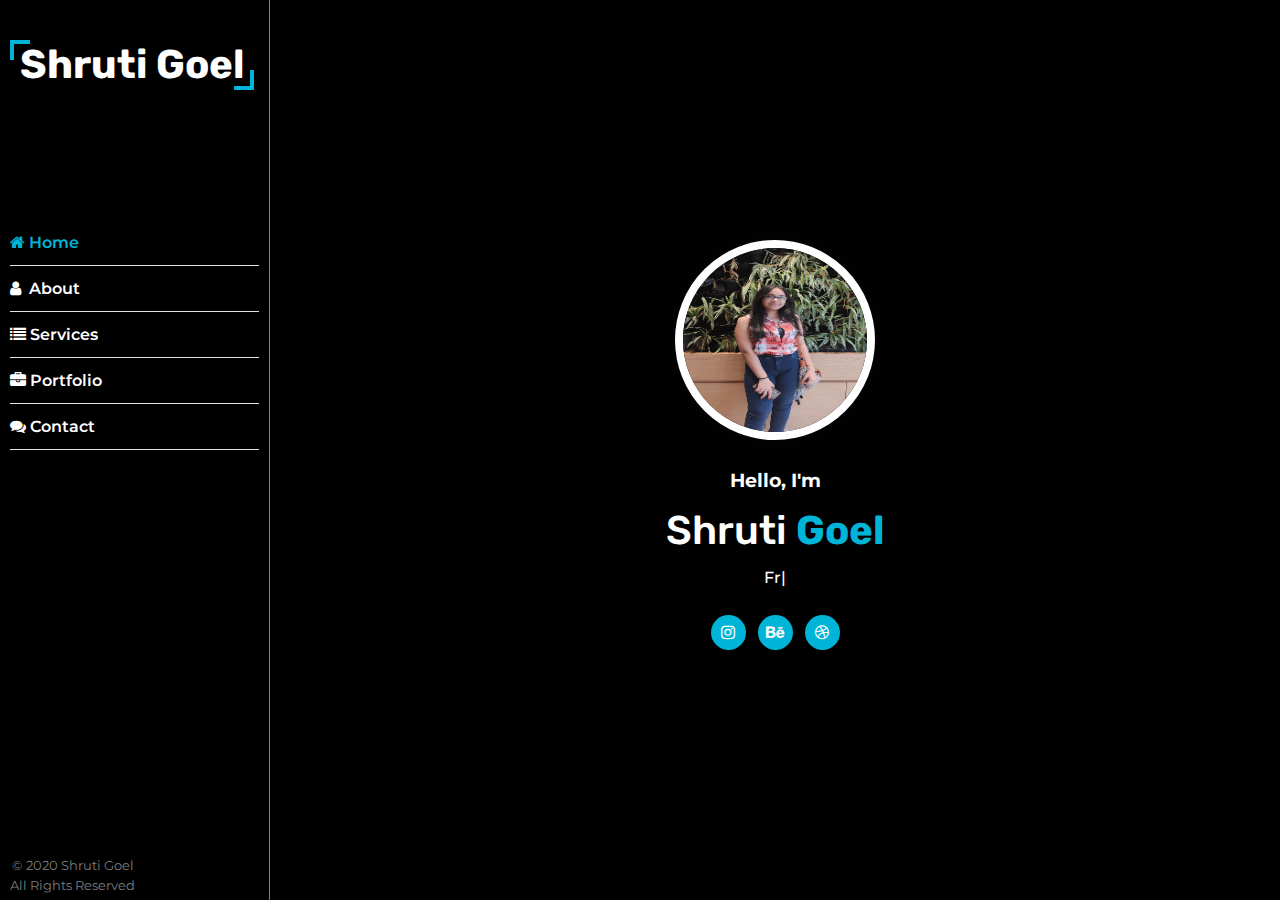
==== commit d4582bca: "Update" ====
--- a/index.html
+++ b/index.html
@@ -7,7 +7,7 @@
     <meta name="viewport" content="width=device-width, initial-scale=1" />
 
     <!-- Favicon -->
-    <link rel="apple-touch-icon" sizes="57x57" href="images/favicon/apple-icon-57x57.png" />
+    <!-- <link rel="apple-touch-icon" sizes="57x57" href="images/favicon/apple-icon-57x57.png" />
     <link rel="apple-touch-icon" sizes="60x60" href="images/favicon/apple-icon-60x60.png" />
     <link rel="apple-touch-icon" sizes="72x72" href="images/favicon/apple-icon-72x72.png" />
     <link rel="apple-touch-icon" sizes="76x76" href="images/favicon/apple-icon-76x76.png" />
@@ -20,9 +20,9 @@
     <link rel="icon" type="image/png" sizes="32x32" href="images/favicon/favicon-32x32.png" />
     <link rel="icon" type="image/png" sizes="96x96" href="images/favicon/favicon-96x96.png" />
     <link rel="icon" type="image/png" sizes="16x16" href="images/favicon/favicon-16x16.png" />
-    <link rel="manifest" href="images/favicon/manifest.json" />
+    <link rel="manifest" href="images/favicon/manifest.json" /> -->
     <meta name="msapplication-TileColor" content="#ffffff" />
-    <meta name="msapplication-TileImage" content="images/favicon/ms-icon-144x144.png" />
+    <!-- <meta name="msapplication-TileImage" content="images/favicon/ms-icon-144x144.png" /> -->
     <meta name="theme-color" content="#ffffff" />
 
     <!-- Required Social Preview MetaTags -->
@@ -33,17 +33,14 @@
 
     <!-- Open Graph / Facebook -->
     <meta property="og:type" content="website" />
-    <meta property="og:url" content="https://alnahian2003.github.io/me" />
     <meta property="og:title" content="Shruti Goel | Graphic Designer" />
     <meta property="og:description" content="I'm Shruti Goel, a Freelance Graphic Designer and Digital Illustrator based in India. I love to provide awesome services to my lovely clients. Hire me now!" />
     <meta property="og:image" content="images/alnahian.jpg" />
 
     <!-- Twitter -->
     <meta property="twitter:card" content="summary_large_image" />
-    <meta property="twitter:url" content="https://alnahian2003.github.io/me" />
     <meta property="twitter:title" content="Shruti Goel | Graphic Designer" />
     <meta property="twitter:description" content="I'm Shruti Goel, a Freelance Graphic Designer and Digital Illustrator based in India. I love to provide awesome services to my lovely clients. Hire me now!" />
-    <meta property="twitter:image" content="images/alnahian.jpg" />
 
     <!-- End of Required Social Preview MetaTags -->
 
@@ -453,7 +450,7 @@
                         <!-- Portfolio Item -->
 
                         <div class="portfolio-item padd-15" data-category="web-design">
-                            <a href="Instareels.html">
+                            <a href="Insta reels.html">
 
                                 <div class="portfolio-item-inner shadow-dark">
                                     <div class="portfolio-img">
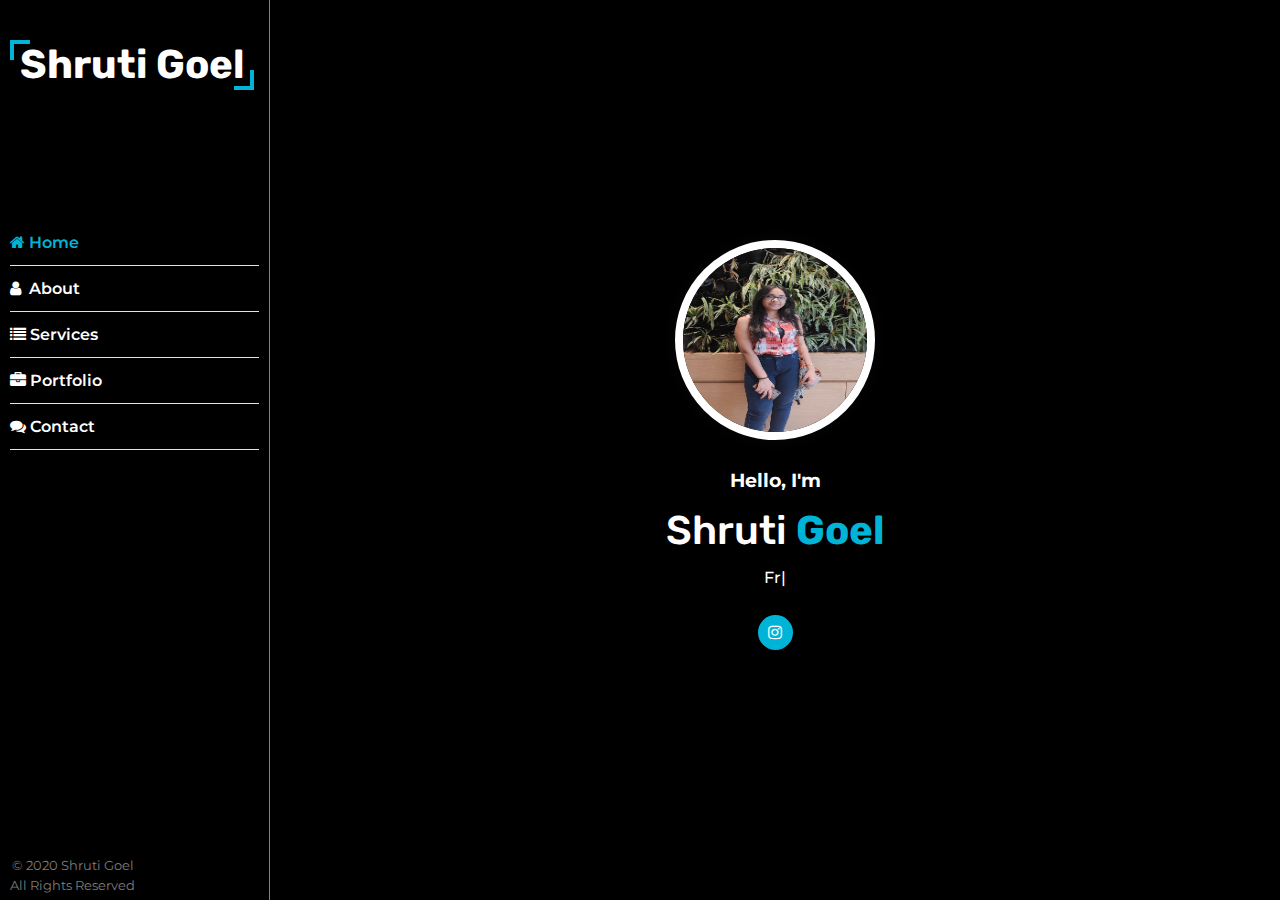
==== commit 3ca03697: "Update" ====
--- a/index.html
+++ b/index.html
@@ -126,15 +126,15 @@
                         </h1>
                         <span class="iTyped"></span>
                         <div class="social-links">
-                            <a href="https://facebook.com/alnahian2003" target="_blank">
+                            <a href="https://instagram.com/shru.istic" target="_blank">
                                 <i class="fa fa-instagram"></i>
                             </a>
-                            <a href="https://behance.net/alnahian2003" target="_blank">
+                            <!-- <a href="https://behance.net/alnahian2003" target="_blank">
                                 <i class="fa fa-behance"></i>
                             </a>
                             <a href="https://twitter.com/alnahian2003" target="_blank">
                                 <i class="fa fa-dribbble"></i>
-                            </a>
+                            </a> -->
                         </div>
                     </div>
                 </div>
